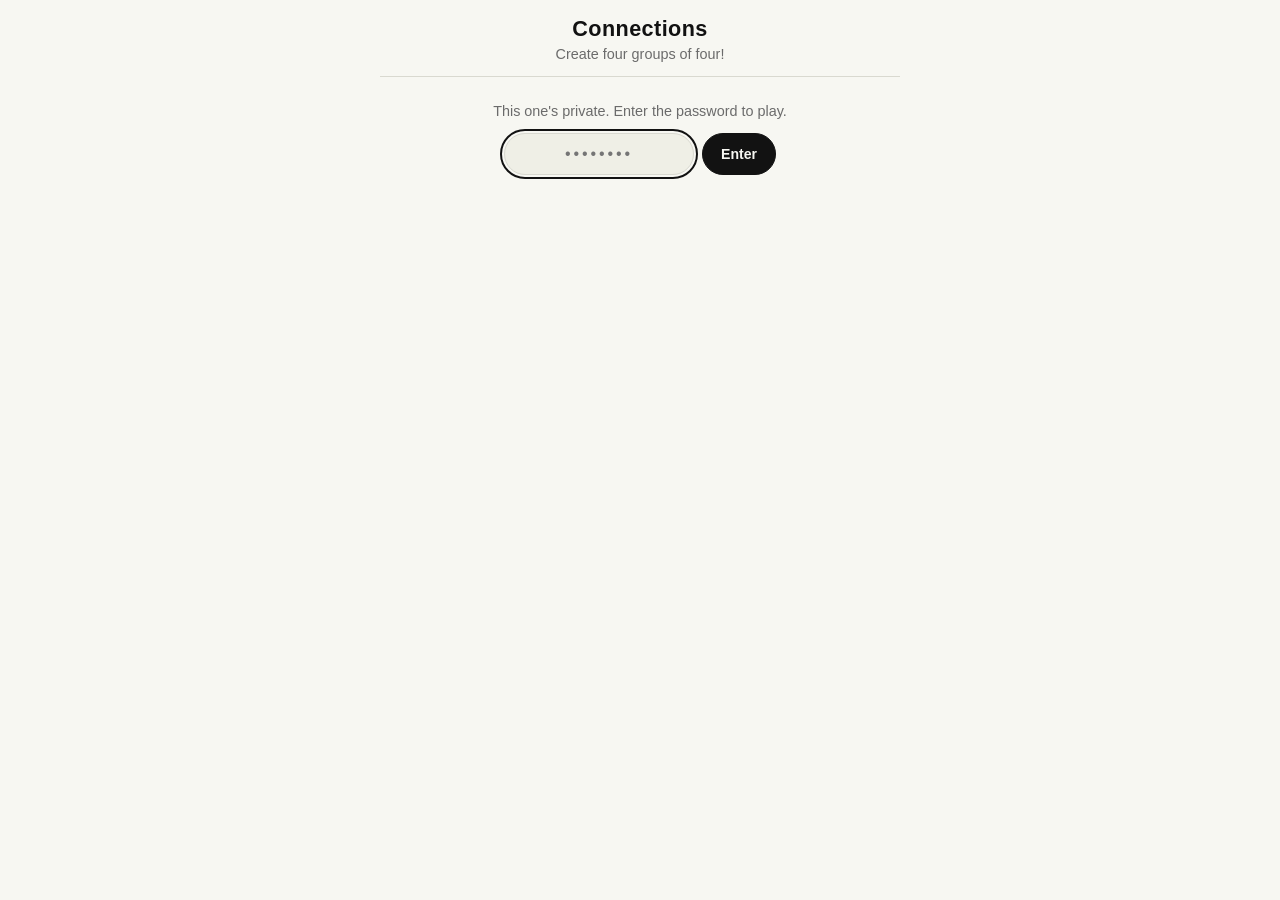
==== connections/index.html @ a22428eb "Complete the Zakynthos group DONKEY, WATERMELON, BUNNIES, CHICKEN — no placeholder left in that grou" ====
<!doctype html>
<html lang="en">
<head>
<meta charset="utf-8">
<meta name="viewport" content="width=device-width, initial-scale=1, viewport-fit=cover">
<title>Connections</title>
<meta name="description" content="Create four groups of four.">
<meta name="theme-color" content="#f7f7f2">
<meta name="color-scheme" content="light dark">
<link rel="icon" href="data:image/svg+xml,<svg xmlns='http://www.w3.org/2000/svg' viewBox='0 0 100 100'><text y='.9em' font-size='90'>%F0%9F%8E%82</text></svg>">
<style>
  :root {
    --bg: #f7f7f2;
    --fg: #121212;
    --muted: #6b6b6b;
    --tile: #efefe6;
    --tile-fg: #121212;
    --selected: #5a594e;
    --selected-fg: #ffffff;
    --line: #d9d9d0;
    --yellow: #f9df6d;
    --green: #a0c35a;
    --blue: #b0c4ef;
    --purple: #ba81c5;
    --band-fg: #121212;
  }
  @media (prefers-color-scheme: dark) {
    :root {
      --bg: #16161a;
      --fg: #f2f2ee;
      --muted: #a0a0a0;
      --tile: #2b2b31;
      --tile-fg: #f2f2ee;
      --selected: #7a7a8c;
      --line: #3a3a42;
    }
  }
  * { box-sizing: border-box; }
  [hidden] { display: none !important; }
  html { -webkit-text-size-adjust: 100%; }
  body {
    margin: 0;
    background: var(--bg);
    color: var(--fg);
    font-family: "Libre Franklin", -apple-system, BlinkMacSystemFont, "Segoe UI", Roboto, Helvetica, Arial, sans-serif;
    display: flex;
    justify-content: center;
    padding: 16px 12px calc(24px + env(safe-area-inset-bottom));
    -webkit-tap-highlight-color: transparent;
  }
  main { width: 100%; max-width: 520px; }
  header { text-align: center; margin-bottom: 14px; }
  h1 { font-size: 1.35rem; letter-spacing: .02em; margin: 0 0 4px; }
  .subtitle { margin: 0; color: var(--muted); font-size: .9rem; }
  hr.rule { border: 0; border-top: 1px solid var(--line); margin: 12px 0; }

  #gate { text-align: center; margin: 26px 0; }
  .gate-lead { color: var(--muted); font-size: .9rem; margin: 0 0 14px; }
  #gate-form { display: flex; gap: 8px; justify-content: center; flex-wrap: wrap; }
  #gate-input {
    font: inherit;
    font-size: 1rem;
    letter-spacing: .18em;
    text-align: center;
    padding: 11px 14px;
    width: 190px;
    border: 1px solid var(--line);
    border-radius: 999px;
    background: var(--tile);
    color: var(--fg);
  }
  #gate-input:focus-visible { outline: 2px solid var(--fg); outline-offset: 2px; }

  #solved { display: grid; gap: 8px; margin-bottom: 8px; }
  #solved:empty { margin-bottom: 0; }
  .band {
    border-radius: 6px;
    padding: 12px 10px;
    text-align: center;
    color: var(--band-fg);
    animation: drop .35s ease;
  }
  .band .name { font-weight: 800; text-transform: uppercase; font-size: .82rem; letter-spacing: .03em; }
  .band .words { font-size: .82rem; margin-top: 2px; }
  .d0 { background: var(--yellow); }
  .d1 { background: var(--green); }
  .d2 { background: var(--blue); }
  .d3 { background: var(--purple); }

  .board { display: grid; grid-template-columns: repeat(4, 1fr); gap: 8px; }
  .tile {
    appearance: none;
    border: 0;
    border-radius: 6px;
    background: var(--tile);
    color: var(--tile-fg);
    font: inherit;
    font-weight: 700;
    font-size: clamp(.62rem, 3.1vw, .95rem);
    text-transform: uppercase;
    letter-spacing: .01em;
    min-height: 74px;
    padding: 4px 2px;
    cursor: pointer;
    overflow-wrap: anywhere;
    transition: transform .08s ease, background .12s ease, color .12s ease;
  }
  .tile.len-long { font-size: clamp(.5rem, 2.5vw, .78rem); }
  .tile.len-xlong { font-size: clamp(.44rem, 2.1vw, .68rem); }
  .tile:active { transform: scale(.95); }
  .tile[aria-pressed="true"] { background: var(--selected); color: var(--selected-fg); }
  .tile:focus-visible { outline: 2px solid var(--fg); outline-offset: 2px; }
  .board.shake { animation: shake .45s ease; }

  .message { min-height: 1.3em; text-align: center; font-size: .9rem; margin: 12px 0 4px; font-weight: 600; }
  .mistakes { text-align: center; color: var(--muted); font-size: .85rem; margin: 4px 0 14px; }
  .dots { letter-spacing: .28em; color: var(--fg); }

  .controls { display: flex; gap: 8px; justify-content: center; flex-wrap: wrap; }
  .btn {
    appearance: none;
    border: 1px solid var(--fg);
    background: transparent;
    color: var(--fg);
    border-radius: 999px;
    padding: 11px 18px;
    font: inherit;
    font-size: .88rem;
    font-weight: 600;
    cursor: pointer;
  }
  .btn:disabled { opacity: .35; cursor: default; }
  .btn.primary { background: var(--fg); color: var(--bg); }
  .btn:focus-visible { outline: 2px solid var(--fg); outline-offset: 2px; }

  #endcard { text-align: center; margin-top: 18px; }
  #endcard h2 { font-size: 1.05rem; margin: 0 0 6px; }
  .grid-share { font-size: 1.25rem; line-height: 1.25; margin: 8px 0 14px; white-space: pre; }
  footer { margin-top: 22px; text-align: center; color: var(--muted); font-size: .8rem; }
  footer select { font: inherit; font-size: .8rem; padding: 4px 6px; border-radius: 6px; border: 1px solid var(--line); background: var(--bg); color: var(--fg); }

  @keyframes drop { from { opacity: 0; transform: translateY(-6px); } to { opacity: 1; transform: none; } }
  @keyframes shake {
    10%, 90% { transform: translateX(-2px); }
    20%, 80% { transform: translateX(4px); }
    30%, 50%, 70% { transform: translateX(-6px); }
    40%, 60% { transform: translateX(6px); }
  }
  @media (prefers-reduced-motion: reduce) { * { animation: none !important; transition: none !important; } }
</style>
</head>
<body>
<main>
  <header>
    <h1 id="title">Connections</h1>
    <p class="subtitle">Create four groups of four!</p>
  </header>
  <hr class="rule">

  <section id="gate" hidden>
    <p class="gate-lead">This one's private. Enter the password to play.</p>
    <form id="gate-form" autocomplete="off">
      <input id="gate-input" type="password" inputmode="numeric" autocomplete="off"
             aria-label="Password" placeholder="••••••••">
      <button class="btn primary" id="gate-submit" type="submit">Enter</button>
    </form>
    <p id="gate-error" class="message" role="status" aria-live="polite"></p>
  </section>

  <div id="game" hidden>
  <section id="solved" aria-live="polite"></section>
  <div id="board" class="board" role="group" aria-label="Puzzle board"></div>

  <div id="status">
    <p id="message" class="message" role="status" aria-live="polite"></p>
    <p class="mistakes">Mistakes remaining: <span id="dots" class="dots"></span></p>
  </div>

  <div class="controls" id="controls">
    <button class="btn" id="shuffle" type="button">Shuffle</button>
    <button class="btn" id="deselect" type="button" disabled>Deselect all</button>
    <button class="btn primary" id="submit" type="button" disabled>Submit</button>
  </div>

  <section id="endcard" hidden>
    <h2 id="endtitle"></h2>
    <div class="grid-share" id="share"></div>
    <div class="controls">
      <button class="btn" id="copy" type="button">Copy results</button>
      <button class="btn primary" id="again" type="button">Play again</button>
    </div>
  </section>

  </div>

  <footer>
    <div id="picker-wrap" hidden>
      <label for="picker">Puzzle: </label>
      <select id="picker"></select>
    </div>
  </footer>
</main>

<script id="puzzle-data" type="text/plain" data-format="aes-gcm" data-iterations="250000">aqU5rqLUKtAIVMR+UIv1MtrTXOg3wK8t1nItlr/15a8xelyqMF99Z+OS2T1E3soNBqo43A6WW5g/31g9gQULWVFJYQRzNYv/vP1lF0VwWHTKxvv/fqiiNI3EA5seiyHbkoGkf53A2jslL7euNdxd5es5lCiRv1h9KzP8rqBAmsZjzn09FZ3L1fJPP0Zd+S6dlFAKIF0K1BNAsBmWV36RA1ClYvV6ImZMBcqWXCmJZUZq9sGYIyHs8DVMQVmQmeBWtja2Hrr+Gk1WK1x/5gPHEAvFGUNQdnofbOicja/[base64]/vEeKJZA6Ow7XItsHt7UOcdcHjzcQ6Q+6GmzGHTg/fljyPREJ1jDO1Ea6sZepD/mwQdoRnxY5sMEUuKOh+3CWeFD8T6GtZEdSFsUEDqA9v3nUfLGA3e6rLpGe3oiVW1vW5UuBypMY+EAzUl+CtyXYUmsoQNJQj0rqp+0ZjgvbENC8C7dbxe9g+SNzbHEEqZLattF10Yfq/[base64]/ggpdb8mSycs0JflDM4Wh0WP8l005Y5XpddLSunjY5JiCrH17rEPqWp0jiZC6OMpt2QcIfjHVhzVmevCGNeB3qmuumiUZHwffkEiwY/8bqAxpkoBrX3oeDrHWR6W4wJNqeNOkutIKC/1amdM4BKS4TQWkwZtHi9IX4LXd5+aTGevllvxSG9yPxTD83csJNfHkuGNAgCSJIR5Gebd+0zhUgJSkggEIl5m6HuW/SkEzkssdN1EUsMkqiONtcOM3kE7k6f2rpswwvrBCJi+AEP1wf7iE7H5ZDThdG8icD1jnECbbmtR5POIdlHjRDrlKHW0wfb2V1WnUkzvPX4C+jeXaPw/4z4jVBiLwCkj+nRyIgJAG3lomHrQtiRzvlZjCrBhnZICXodpPpbKEKI1UnjT5I4RYeh301bqW+dqmAnDcSkSVnn3isCyGYIL9FhnjMRod25aI177AtHlxPDtSDaii/gRsjJxqmDi597kryRKMpEq6HsW8eQ5nn+1gx5+N5SHO5ftBZyoeiNQcXbSnoV0C8JB74qxz5a3/WGhAXlvUVCwymX/+KPWxRlDgcaXcfTy3RmJRc1aCigtpeRqrz7MwLmaJfU9DlAmGYETDG8m61GPLWhzZ11IvmikTgDNRgfZq53QfnjReBsAgb1mvAs/4I3cKRTx3QPnc4EdaH1PaYg3FNOP5yGZVGvcLU6vUeLnz3RWSa8q/LAiqKlg1JNJJe3dPzRFFjgifVURyRtRMDTlci/yjPVLUBZCVrKma1lNudkxW/oe8ORJqVbuR5Sp4Aus9oF1GuwYcUMhGIhGloQoCAbqUTYl91fGWh7GNoGrfZHvM2KWGENCVliBGaBeaqg3jKxP3dwDqbWbouezJ/KtJkuwrpmMGvAih8n7Zooeb5JrQo3Nj59D2Fa0hX/fJBJDykoomQ4OrUTEha20lORwYpD+oAaYlN7nRI06SHYD2Doojergdr6vdiMRJsiQoa17SdKnk1EaGdSpIH1T9sZtOMm31JkI0xo0ij7Vt87+43z6399ceQvbtmQPEXVdNJj1+Z7wT3VJklxWzqfJDPhW/NJeBj1DyolisLHgdB9NDIePZq2T001vQtNpUU9oMfPxkpbvgYmLkHSm2ZnsbnmKPZAHYrDmTgZpD2tZwha7+mgdaefLGY+ve1YWO+KiLTqcc9Rlt/YYKtC8zobGKoEXoEDv9ZdVl2pTrjg4PEPulE5BcSBN9PoPvYcl6wgC2G+CbQ8XcrNZ7LVEerjuLXag4nKR6sw9cWeWu8Q9PUvHj/ls1lV7jh570pgEu2nWkhr0LVRcoJ0ZpmB3ouCxQiudkoqU=</script>
<script>
(function () {
  "use strict";

  var WORDS_PER_GROUP = 4;
  var MAX_MISTAKES = 4;
  var SQUARES = ["\u{1F7E8}", "\u{1F7E9}", "\u{1F7E6}", "\u{1F7EA}"];
  var STORAGE_PREFIX = "connections:v1:";

  var dataEl = document.getElementById("puzzle-data");
  var raw = dataEl.textContent.trim();
  var ENCRYPTED = dataEl.getAttribute("data-format") === "aes-gcm";
  var ITERATIONS = parseInt(dataEl.getAttribute("data-iterations"), 10) || 250000;
  var SALT_BYTES = 16;
  var NONCE_BYTES = 12;
  var PUZZLES;

  function bytesFromBase64(text) {
    return Uint8Array.from(atob(text), function (c) { return c.charCodeAt(0); });
  }

  var el = {
    title: document.getElementById("title"),
    solved: document.getElementById("solved"),
    board: document.getElementById("board"),
    message: document.getElementById("message"),
    dots: document.getElementById("dots"),
    status: document.getElementById("status"),
    controls: document.getElementById("controls"),
    shuffle: document.getElementById("shuffle"),
    deselect: document.getElementById("deselect"),
    submit: document.getElementById("submit"),
    endcard: document.getElementById("endcard"),
    endtitle: document.getElementById("endtitle"),
    share: document.getElementById("share"),
    copy: document.getElementById("copy"),
    again: document.getElementById("again"),
    pickerWrap: document.getElementById("picker-wrap"),
    picker: document.getElementById("picker"),
    gate: document.getElementById("gate"),
    gateForm: document.getElementById("gate-form"),
    gateInput: document.getElementById("gate-input"),
    gateSubmit: document.getElementById("gate-submit"),
    gateError: document.getElementById("gate-error"),
    game: document.getElementById("game")
  };

  var puzzle, board, selected, solved, mistakes, guesses;

  // --- helpers ----------------------------------------------------------
  function shuffled(list) {
    var out = list.slice();
    for (var i = out.length - 1; i > 0; i--) {
      var j = Math.floor(Math.random() * (i + 1));
      var tmp = out[i]; out[i] = out[j]; out[j] = tmp;
    }
    return out;
  }

  function allWords(p) {
    return p.groups.reduce(function (acc, g) { return acc.concat(g.words); }, []);
  }

  function groupOf(word) {
    for (var i = 0; i < puzzle.groups.length; i++) {
      if (puzzle.groups[i].words.indexOf(word) !== -1) return i;
    }
    return -1;
  }

  function overlap(group, words) {
    return words.filter(function (w) { return group.words.indexOf(w) !== -1; }).length;
  }

  function isLost() { return mistakes >= MAX_MISTAKES; }
  function isWon() { return solved.length === puzzle.groups.length && !isLost(); }
  function isOver() { return isWon() || isLost(); }

  // --- persistence ------------------------------------------------------
  function storageKey() { return STORAGE_PREFIX + puzzle.title; }

  function save() {
    try {
      localStorage.setItem(storageKey(), JSON.stringify({
        board: board, solved: solved, mistakes: mistakes, guesses: guesses
      }));
    } catch (err) { /* private mode, blocked storage - play on */ }
  }

  function restore() {
    try {
      var saved = JSON.parse(localStorage.getItem(storageKey()));
      if (!saved || !Array.isArray(saved.board)) return false;
      var expected = allWords(puzzle).slice().sort().join("|");
      var got = saved.board.concat(saved.solved.reduce(function (acc, i) {
        return acc.concat(puzzle.groups[i].words);
      }, [])).sort().join("|");
      if (expected !== got) return false;
      board = saved.board;
      solved = saved.solved;
      mistakes = saved.mistakes;
      guesses = saved.guesses || [];
      return true;
    } catch (err) {
      return false;
    }
  }

  function clearSaved() {
    try { localStorage.removeItem(storageKey()); } catch (err) { /* ignore */ }
  }

  // --- rendering --------------------------------------------------------
  function sizeClass(word) {
    if (word.length > 11) return "tile len-xlong";
    if (word.length > 8) return "tile len-long";
    return "tile";
  }

  function renderSolved() {
    el.solved.innerHTML = "";
    solved.forEach(function (index) {
      var group = puzzle.groups[index];
      var band = document.createElement("div");
      band.className = "band d" + group.difficulty;
      var name = document.createElement("div");
      name.className = "name";
      name.textContent = group.name;
      var words = document.createElement("div");
      words.className = "words";
      words.textContent = group.words.join(", ");
      band.appendChild(name);
      band.appendChild(words);
      el.solved.appendChild(band);
    });
  }

  function renderBoard() {
    el.board.innerHTML = "";
    board.forEach(function (word) {
      var tile = document.createElement("button");
      tile.type = "button";
      tile.className = sizeClass(word);
      tile.textContent = word;
      tile.setAttribute("aria-pressed", selected.indexOf(word) !== -1 ? "true" : "false");
      tile.addEventListener("click", function () { toggle(word); });
      el.board.appendChild(tile);
    });
  }

  function renderStatus() {
    el.dots.textContent = new Array(Math.max(0, MAX_MISTAKES - mistakes) + 1).join("●") || "—";
    el.submit.disabled = selected.length !== WORDS_PER_GROUP || isOver();
    el.deselect.disabled = selected.length === 0 || isOver();
    el.shuffle.disabled = isOver();
  }

  function say(text) { el.message.textContent = text || ""; }

  function shareGrid() {
    return guesses.map(function (guess) {
      return guess.map(function (word) { return SQUARES[puzzle.groups[groupOf(word)].difficulty]; }).join("");
    }).join("\n");
  }

  function renderEnd() {
    el.status.hidden = true;
    el.controls.hidden = true;
    el.endcard.hidden = false;
    el.endtitle.textContent = isWon()
      ? (mistakes === 0 ? "Perfect!" : "You got it!")
      : "Next time!";
    el.share.textContent = shareGrid();
  }

  // --- play -------------------------------------------------------------
  function toggle(word) {
    if (isOver()) return;
    var at = selected.indexOf(word);
    if (at !== -1) {
      selected.splice(at, 1);
    } else if (selected.length < WORDS_PER_GROUP) {
      selected.push(word);
    } else {
      return;
    }
    say("");
    renderBoard();
    renderStatus();
  }

  function alreadyGuessed(words) {
    var key = words.slice().sort().join("|");
    return guesses.some(function (guess) { return guess.slice().sort().join("|") === key; });
  }

  function submit() {
    if (selected.length !== WORDS_PER_GROUP || isOver()) return;
    if (alreadyGuessed(selected)) {
      say("Already guessed!");
      return;
    }

    var best = -1;
    var bestOverlap = -1;
    puzzle.groups.forEach(function (group, index) {
      if (solved.indexOf(index) !== -1) return;
      var score = overlap(group, selected);
      if (score > bestOverlap) { bestOverlap = score; best = index; }
    });

    guesses.push(selected.slice());

    if (bestOverlap === WORDS_PER_GROUP) {
      solved.push(best);
      board = board.filter(function (word) { return puzzle.groups[best].words.indexOf(word) === -1; });
      selected = [];
      say(isWon() ? "" : "Nice.");
    } else {
      mistakes += 1;
      say(bestOverlap === WORDS_PER_GROUP - 1 ? "One away…" : "Not a group.");
      el.board.classList.remove("shake");
      void el.board.offsetWidth;
      el.board.classList.add("shake");
      if (isLost()) revealRest();
    }

    renderSolved();
    renderBoard();
    renderStatus();
    save();
    if (isOver()) renderEnd();
  }

  function revealRest() {
    puzzle.groups.forEach(function (group, index) {
      if (solved.indexOf(index) === -1) solved.push(index);
    });
    solved.sort(function (a, b) {
      return puzzle.groups[a].difficulty - puzzle.groups[b].difficulty;
    });
    board = [];
    selected = [];
  }

  // --- setup ------------------------------------------------------------
  function start(index, fresh) {
    puzzle = PUZZLES[index];
    el.title.textContent = puzzle.title;
    document.title = puzzle.title;
    selected = [];
    el.status.hidden = false;
    el.controls.hidden = false;
    el.endcard.hidden = true;
    say("");

    if (fresh) clearSaved();
    if (!fresh && restore()) {
      // picked up where the last visit left off
    } else {
      board = shuffled(allWords(puzzle));
      solved = [];
      mistakes = 0;
      guesses = [];
    }

    renderSolved();
    renderBoard();
    renderStatus();
    if (isOver()) renderEnd();
    try { localStorage.setItem(STORAGE_PREFIX + "last", String(index)); } catch (err) { /* ignore */ }
  }

  function initialIndex() {
    var param = new URLSearchParams(location.search).get("p");
    var wanted = param === null ? NaN : parseInt(param, 10) - 1;
    if (!isNaN(wanted) && wanted >= 0 && wanted < PUZZLES.length) return wanted;
    try {
      var last = parseInt(localStorage.getItem(STORAGE_PREFIX + "last"), 10);
      if (!isNaN(last) && last >= 0 && last < PUZZLES.length) return last;
    } catch (err) { /* ignore */ }
    return 0;
  }

  el.submit.addEventListener("click", submit);
  el.shuffle.addEventListener("click", function () {
    board = shuffled(board);
    renderBoard();
    save();
  });
  el.deselect.addEventListener("click", function () {
    selected = [];
    renderBoard();
    renderStatus();
  });
  el.again.addEventListener("click", function () {
    start(PUZZLES.indexOf(puzzle), true);
  });
  el.copy.addEventListener("click", function () {
    var text = puzzle.title + "\n" + shareGrid();
    if (navigator.clipboard && navigator.clipboard.writeText) {
      navigator.clipboard.writeText(text).then(function () {
        el.copy.textContent = "Copied!";
        setTimeout(function () { el.copy.textContent = "Copy results"; }, 1500);
      }, function () { el.copy.textContent = "Copy failed"; });
    } else {
      el.copy.textContent = "Copy failed";
    }
  });
  document.addEventListener("keydown", function (event) {
    if (event.key === "Enter") submit();
    if (event.key === "Escape") { selected = []; renderBoard(); renderStatus(); }
  });

  function buildPicker() {
    if (PUZZLES.length < 2) return;
    el.pickerWrap.hidden = false;
    PUZZLES.forEach(function (p, index) {
      var option = document.createElement("option");
      option.value = String(index);
      option.textContent = p.title;
      el.picker.appendChild(option);
    });
    el.picker.addEventListener("change", function () {
      start(parseInt(el.picker.value, 10), false);
    });
  }

  // --- the password gate ------------------------------------------------
  // The puzzles are AES-GCM ciphertext; the password is the key, so a wrong
  // answer doesn't fail a comparison, it fails to decrypt anything.
  function decryptPuzzles(password) {
    var blob = bytesFromBase64(raw);
    var salt = blob.slice(0, SALT_BYTES);
    var nonce = blob.slice(SALT_BYTES, SALT_BYTES + NONCE_BYTES);
    var ciphertext = blob.slice(SALT_BYTES + NONCE_BYTES);
    var subtle = window.crypto && window.crypto.subtle;
    if (!subtle) return Promise.reject(new Error("no-crypto"));

    return subtle
      .importKey("raw", new TextEncoder().encode(password), "PBKDF2", false, ["deriveKey"])
      .then(function (baseKey) {
        return subtle.deriveKey(
          { name: "PBKDF2", salt: salt, iterations: ITERATIONS, hash: "SHA-256" },
          baseKey,
          { name: "AES-GCM", length: 256 },
          false,
          ["decrypt"]
        );
      })
      .then(function (key) {
        return subtle.decrypt({ name: "AES-GCM", iv: nonce }, key, ciphertext);
      })
      .then(function (plain) {
        return JSON.parse(new TextDecoder().decode(plain));
      });
  }

  function boot(puzzles) {
    PUZZLES = puzzles;
    el.gate.hidden = true;
    el.game.hidden = false;
    buildPicker();
    var startIndex = initialIndex();
    el.picker.value = String(startIndex);
    start(startIndex, false);
  }

  function unlock(password, quiet) {
    if (!password) return;
    el.gateSubmit.disabled = true;
    el.gateError.textContent = quiet ? "" : "Checking…";
    decryptPuzzles(password).then(function (puzzles) {
      try { localStorage.setItem(STORAGE_PREFIX + "key", password); } catch (err) { /* ignore */ }
      el.gateSubmit.disabled = false;
      el.gateError.textContent = "";
      boot(puzzles);
    }, function (error) {
      // A remembered password that no longer works just drops us at the prompt.
      try { localStorage.removeItem(STORAGE_PREFIX + "key"); } catch (err) { /* ignore */ }
      el.gateSubmit.disabled = false;
      el.gateInput.value = "";
      el.gateError.textContent = quiet
        ? ""
        : (error && error.message === "no-crypto"
            ? "This page needs to be opened over https to unlock."
            : "Wrong password.");
      if (!quiet) el.gateInput.focus();
    });
  }

  el.gateForm.addEventListener("submit", function (event) {
    event.preventDefault();
    unlock(el.gateInput.value.trim(), false);
  });

  if (!ENCRYPTED) {
    boot(JSON.parse(new TextDecoder().decode(bytesFromBase64(raw))));
  } else {
    el.gate.hidden = false;
    var remembered = null;
    try { remembered = localStorage.getItem(STORAGE_PREFIX + "key"); } catch (err) { /* ignore */ }
    if (remembered) {
      unlock(remembered, true);
    } else {
      el.gateInput.focus();
    }
  }
})();
</script>
</body>
</html>
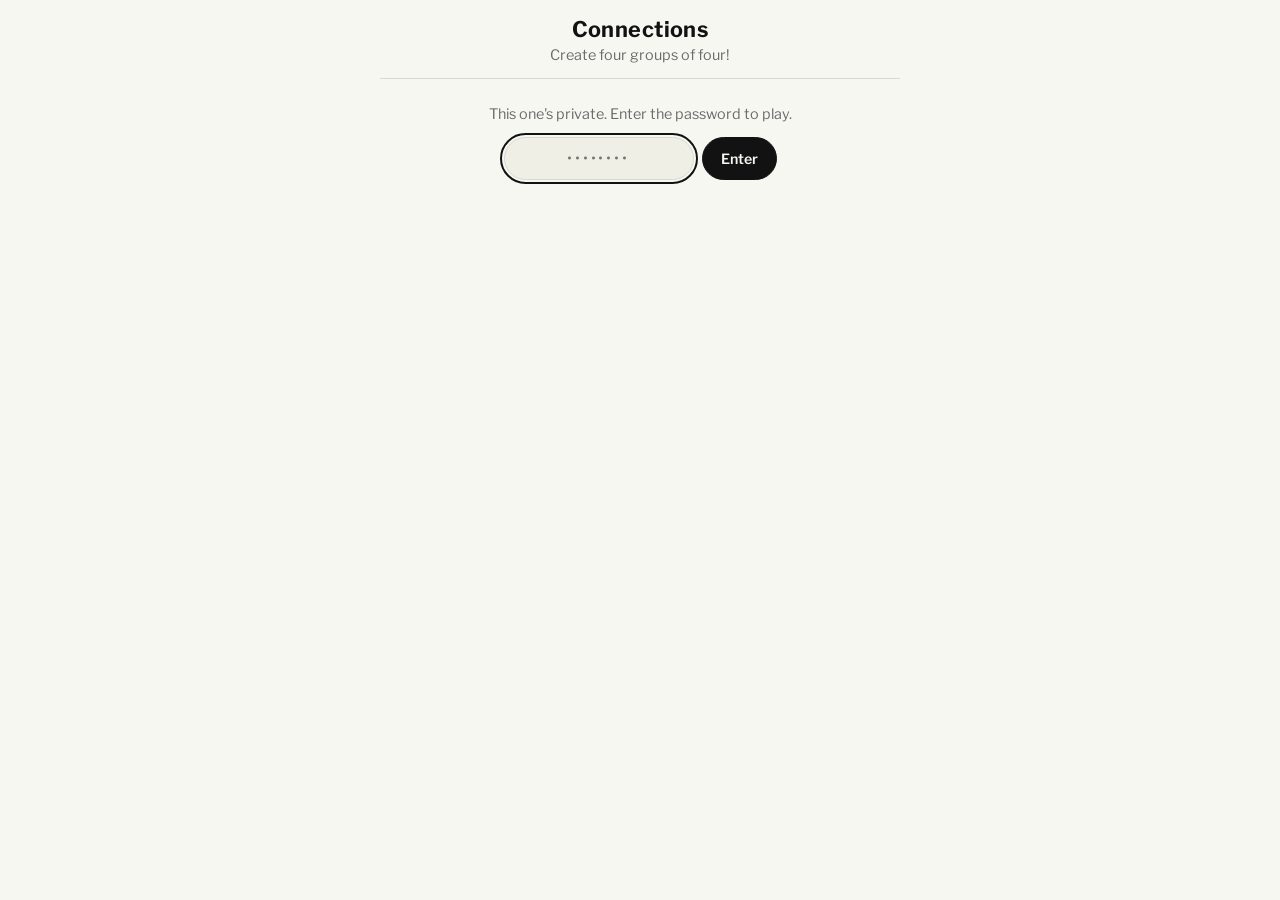
==== commit 96b05f59: "Write the last puzzle group and match the real game's board All four groups are real now. The board " ====
--- a/connections/index.html
+++ b/connections/index.html
@@ -7,6 +7,9 @@
 <meta name="description" content="Create four groups of four.">
 <meta name="theme-color" content="#f7f7f2">
 <meta name="color-scheme" content="light dark">
+<link rel="preconnect" href="https://fonts.googleapis.com">
+<link rel="preconnect" href="https://fonts.gstatic.com" crossorigin>
+<link href="https://fonts.googleapis.com/css2?family=Libre+Franklin:wght@400;600;700;800&display=swap" rel="stylesheet">
 <link rel="icon" href="data:image/svg+xml,<svg xmlns='http://www.w3.org/2000/svg' viewBox='0 0 100 100'><text y='.9em' font-size='90'>%F0%9F%8E%82</text></svg>">
 <style>
   :root {
@@ -99,7 +102,7 @@
     font-size: clamp(.62rem, 3.1vw, .95rem);
     text-transform: uppercase;
     letter-spacing: .01em;
-    min-height: 74px;
+    aspect-ratio: 1 / 1;
     padding: 4px 2px;
     cursor: pointer;
     overflow-wrap: anywhere;
@@ -110,11 +113,30 @@
   .tile:active { transform: scale(.95); }
   .tile[aria-pressed="true"] { background: var(--selected); color: var(--selected-fg); }
   .tile:focus-visible { outline: 2px solid var(--fg); outline-offset: 2px; }
-  .board.shake { animation: shake .45s ease; }
-
-  .message { min-height: 1.3em; text-align: center; font-size: .9rem; margin: 12px 0 4px; font-weight: 600; }
-  .mistakes { text-align: center; color: var(--muted); font-size: .85rem; margin: 4px 0 14px; }
-  .dots { letter-spacing: .28em; color: var(--fg); }
+  .tile.shake { animation: shake .5s ease; }
+  .tile.pop { animation: pop .3s ease; }
+
+  /* The toast floats just above the board, as it does in the real game. */
+  .toast-slot { position: relative; height: 0; }
+  .toast {
+    position: absolute;
+    bottom: 10px;
+    left: 50%;
+    transform: translateX(-50%);
+    white-space: nowrap;
+    background: var(--fg);
+    color: var(--bg);
+    font-size: .82rem;
+    font-weight: 600;
+    padding: 9px 14px;
+    border-radius: 5px;
+    z-index: 2;
+    animation: drop .18s ease;
+  }
+
+  .mistakes { text-align: center; color: var(--muted); font-size: .85rem; margin: 18px 0 14px; }
+  .dots { display: inline-flex; gap: 7px; vertical-align: middle; margin-left: 4px; }
+  .dot { width: 13px; height: 13px; border-radius: 50%; background: var(--selected); }
 
   .controls { display: flex; gap: 8px; justify-content: center; flex-wrap: wrap; }
   .btn {
@@ -129,8 +151,9 @@
     font-weight: 600;
     cursor: pointer;
   }
-  .btn:disabled { opacity: .35; cursor: default; }
+  .btn:disabled { opacity: .4; cursor: default; }
   .btn.primary { background: var(--fg); color: var(--bg); }
+  .btn.primary:disabled { background: transparent; color: var(--fg); }
   .btn:focus-visible { outline: 2px solid var(--fg); outline-offset: 2px; }
 
   #endcard { text-align: center; margin-top: 18px; }
@@ -139,7 +162,21 @@
   footer { margin-top: 22px; text-align: center; color: var(--muted); font-size: .8rem; }
   footer select { font: inherit; font-size: .8rem; padding: 4px 6px; border-radius: 6px; border: 1px solid var(--line); background: var(--bg); color: var(--fg); }
 
+  .haptic-probe {
+    position: fixed;
+    left: 0;
+    bottom: 0;
+    width: 1px;
+    height: 1px;
+    opacity: 0;
+    pointer-events: none;
+  }
+
   @keyframes drop { from { opacity: 0; transform: translateY(-6px); } to { opacity: 1; transform: none; } }
+  @keyframes pop {
+    0%, 100% { transform: none; }
+    50% { transform: translateY(-9px); }
+  }
   @keyframes shake {
     10%, 90% { transform: translateX(-2px); }
     20%, 80% { transform: translateX(4px); }
@@ -169,16 +206,16 @@
 
   <div id="game" hidden>
   <section id="solved" aria-live="polite"></section>
+  <div class="toast-slot"><div id="toast" class="toast" role="status" aria-live="polite" hidden></div></div>
   <div id="board" class="board" role="group" aria-label="Puzzle board"></div>
 
   <div id="status">
-    <p id="message" class="message" role="status" aria-live="polite"></p>
     <p class="mistakes">Mistakes remaining: <span id="dots" class="dots"></span></p>
   </div>
 
   <div class="controls" id="controls">
     <button class="btn" id="shuffle" type="button">Shuffle</button>
-    <button class="btn" id="deselect" type="button" disabled>Deselect all</button>
+    <button class="btn" id="deselect" type="button" disabled>Deselect All</button>
     <button class="btn primary" id="submit" type="button" disabled>Submit</button>
   </div>
 
@@ -201,7 +238,9 @@
   </footer>
 </main>
 
-<script id="puzzle-data" type="text/plain" data-format="aes-gcm" data-iterations="250000">aqU5rqLUKtAIVMR+UIv1MtrTXOg3wK8t1nItlr/15a8xelyqMF99Z+OS2T1E3soNBqo43A6WW5g/31g9gQULWVFJYQRzNYv/vP1lF0VwWHTKxvv/fqiiNI3EA5seiyHbkoGkf53A2jslL7euNdxd5es5lCiRv1h9KzP8rqBAmsZjzn09FZ3L1fJPP0Zd+S6dlFAKIF0K1BNAsBmWV36RA1ClYvV6ImZMBcqWXCmJZUZq9sGYIyHs8DVMQVmQmeBWtja2Hrr+Gk1WK1x/5gPHEAvFGUNQdnofbOicja/[base64]/vEeKJZA6Ow7XItsHt7UOcdcHjzcQ6Q+6GmzGHTg/fljyPREJ1jDO1Ea6sZepD/mwQdoRnxY5sMEUuKOh+3CWeFD8T6GtZEdSFsUEDqA9v3nUfLGA3e6rLpGe3oiVW1vW5UuBypMY+EAzUl+CtyXYUmsoQNJQj0rqp+0ZjgvbENC8C7dbxe9g+SNzbHEEqZLattF10Yfq/[base64]/ggpdb8mSycs0JflDM4Wh0WP8l005Y5XpddLSunjY5JiCrH17rEPqWp0jiZC6OMpt2QcIfjHVhzVmevCGNeB3qmuumiUZHwffkEiwY/8bqAxpkoBrX3oeDrHWR6W4wJNqeNOkutIKC/1amdM4BKS4TQWkwZtHi9IX4LXd5+aTGevllvxSG9yPxTD83csJNfHkuGNAgCSJIR5Gebd+0zhUgJSkggEIl5m6HuW/SkEzkssdN1EUsMkqiONtcOM3kE7k6f2rpswwvrBCJi+AEP1wf7iE7H5ZDThdG8icD1jnECbbmtR5POIdlHjRDrlKHW0wfb2V1WnUkzvPX4C+jeXaPw/4z4jVBiLwCkj+nRyIgJAG3lomHrQtiRzvlZjCrBhnZICXodpPpbKEKI1UnjT5I4RYeh301bqW+dqmAnDcSkSVnn3isCyGYIL9FhnjMRod25aI177AtHlxPDtSDaii/gRsjJxqmDi597kryRKMpEq6HsW8eQ5nn+1gx5+N5SHO5ftBZyoeiNQcXbSnoV0C8JB74qxz5a3/WGhAXlvUVCwymX/+KPWxRlDgcaXcfTy3RmJRc1aCigtpeRqrz7MwLmaJfU9DlAmGYETDG8m61GPLWhzZ11IvmikTgDNRgfZq53QfnjReBsAgb1mvAs/4I3cKRTx3QPnc4EdaH1PaYg3FNOP5yGZVGvcLU6vUeLnz3RWSa8q/LAiqKlg1JNJJe3dPzRFFjgifVURyRtRMDTlci/yjPVLUBZCVrKma1lNudkxW/oe8ORJqVbuR5Sp4Aus9oF1GuwYcUMhGIhGloQoCAbqUTYl91fGWh7GNoGrfZHvM2KWGENCVliBGaBeaqg3jKxP3dwDqbWbouezJ/KtJkuwrpmMGvAih8n7Zooeb5JrQo3Nj59D2Fa0hX/fJBJDykoomQ4OrUTEha20lORwYpD+oAaYlN7nRI06SHYD2Doojergdr6vdiMRJsiQoa17SdKnk1EaGdSpIH1T9sZtOMm31JkI0xo0ij7Vt87+43z6399ceQvbtmQPEXVdNJj1+Z7wT3VJklxWzqfJDPhW/NJeBj1DyolisLHgdB9NDIePZq2T001vQtNpUU9oMfPxkpbvgYmLkHSm2ZnsbnmKPZAHYrDmTgZpD2tZwha7+mgdaefLGY+ve1YWO+KiLTqcc9Rlt/YYKtC8zobGKoEXoEDv9ZdVl2pTrjg4PEPulE5BcSBN9PoPvYcl6wgC2G+CbQ8XcrNZ7LVEerjuLXag4nKR6sw9cWeWu8Q9PUvHj/ls1lV7jh570pgEu2nWkhr0LVRcoJ0ZpmB3ouCxQiudkoqU=</script>
+<input type="checkbox" id="haptic" switch class="haptic-probe" tabindex="-1" aria-hidden="true">
+
+<script id="puzzle-data" type="text/plain" data-format="aes-gcm" data-iterations="250000">TfxhmDQFVtys84+XIkbNXHcHTEjkQfzrJGEVGNvyCYroo10FAEs1pNBIlDqrgJQ8z2uG+8RoWfQZFlCs5f/bOwhlDpn4PdVruxeEhV32jtZTTcjUu9rT386RGO85pTprgaPxIO19Tg4TsJZWQgpb2yYugIlbnNBAsLn0ZMpxLZskoaqJ74H59Z2h+W+/QZPvMxJqQ4fKj8MOhtYnB1iogx0B03MBZlaFuXGp0q3y82sqN6ojnKaV/7TEOx58+bUjeyzWPnVf+bJkCslO0fCAhrGP3KRoMOYjGdtG1spBS+TNQzttfD96UW70qxpkxJjm4NOUEzj+19woHJ3TfWLGy/xbj2xeVXBIFIiRJUiIN5gZfsgTTe2NDdTYgKgMmKNOpoB2VRg1NL/+new6keD1b2K62hvH2pVJNCMx/cJV2vc0q8nZXmsIe65TotG/+lyIDL8mevW+p0iYZEjlwFQkcCdgWn4LhWoXD4gLSHIKjAHRcAveC8PprclztrRGA0viA41lOqNjab9PE5tttpWGJ51ZRC3piDAzx+i+3OQGMR0zc6L1dN981w5NTA4NW6Au/s1gCDdk7c2AJvoQMcs4ZzC9QBqMOMdPj3GGoqIN/StLeTsaexvPFnmWmpygOyED/KgoNbCUVwOJ//L6CiIt6tRZ8RMjhIqf9tJQq5h0AlmU0TWQxrqo3toc9L+zNh+4I1t/2gt3koKrksQZQzGi41yOSWTeDGx2FGJVzlG1c5kbLSV6XoRuNXfQ/CUsVCYecg3gz81ASvf/edsWFgqemuomFYYbJzG796IQelykqkL+yIS6MgdqRl0yNQopa0fA5+rH6TuBr6eTkOcBvAScTeCYSZmHvc/XYd+ZRrz7AfpmlNP9+NDruZtP6uEANqSKvDpVJdc9cWn0S/[base64]/uPbHTYWTI3PmGHcOWWSqLxb1eIda0pj+WhJISXzmNvVeh9Zc6PZxfFVIwzi7nEdYK9C0Nl4Q7prwId1kIXjdxTneJ8nEuHHnVZrPuj9qbcNaAmqnlYVjzK51OP86VF1aVGoj0aYYiEpZZwi67/YwkTwTVHXptqo1VhBQ3nPmESSgVj2NzF7IfTE/At4DYknJcMXaMPzuEy3XSOJd1+LNdwiFEZsI0sx4OAt/[base64]/yrVD23AL1xArgIWrqvbYnJM4NCwxcVfeRXEE3NMK36su3vaOa9LUFb/H+DEkyJHcLgrxjSZcRT/sv3owRcsJkX/2dmPQc7ETfqqLpPLgRhofoPJMVsHunwjOZMpuqBEhklLBpP5fUnsa0Mg6ZvUj7BDNUxHXDbYM3+fsCetf+3moRRJdw9enqOIJpVG+/4vG0HBZ0zCLNeVsxr9jJJMnmK/aYF1uA3Xg+mRf3VwiCdFlzx+3m2XMLtHpXW+SNxZsV3whpKBNWzwah3Vf9AOZPWlw3dw/GM7Q3ob9hxgYcvI+uifzmQnJ5Jyg3aRMbVAVb148GfLcx1TmNJewIBqNjW0ldkaWqcVqvcCnvcCZlD6AwVttAT3WvlfOMT0xi6SXpEerR+Jh29I1OuN6guxd0wBNgi/StxwYOX1kr1jjZT9Uagway6o1ucD+/I20UgzekcI8Y7D3M9JGMQwJMYzSYc8SbFFF35Plwpv2cyq0fM17K+37NZDlx7Pk0MHYNfqSV+MzgQ+6ssNIhl2jjCpT6mjByhA0+PZ4ohpNBD8MH1aqqDY++YB48u8xNf9AQe2lcFLGyqqcN0hPvQ==</script>
 <script>
 (function () {
   "use strict";
@@ -227,7 +266,7 @@
     title: document.getElementById("title"),
     solved: document.getElementById("solved"),
     board: document.getElementById("board"),
-    message: document.getElementById("message"),
+    toast: document.getElementById("toast"),
     dots: document.getElementById("dots"),
     status: document.getElementById("status"),
     controls: document.getElementById("controls"),
@@ -246,10 +285,64 @@
     gateInput: document.getElementById("gate-input"),
     gateSubmit: document.getElementById("gate-submit"),
     gateError: document.getElementById("gate-error"),
-    game: document.getElementById("game")
+    game: document.getElementById("game"),
+    haptic: document.getElementById("haptic")
   };
 
   var puzzle, board, selected, solved, mistakes, guesses;
+  var busy = false;  // true while a guess animation is playing
+
+  // --- sound and haptics ------------------------------------------------
+  // The click is synthesized, so there is no audio file to load. Browsers
+  // only allow sound after a user gesture; the password screen is the first
+  // one, so audio is armed by the time the board appears.
+  var audio = null;
+
+  function ensureAudio() {
+    try {
+      if (!audio) {
+        var Ctx = window.AudioContext || window.webkitAudioContext;
+        if (!Ctx) return null;
+        audio = new Ctx();
+      }
+      if (audio.state === "suspended") audio.resume();
+    } catch (err) {
+      audio = null;
+    }
+    return audio;
+  }
+
+  function tick(frequency) {
+    var ctx = ensureAudio();
+    if (!ctx) return;
+    try {
+      var now = ctx.currentTime;
+      var osc = ctx.createOscillator();
+      var gain = ctx.createGain();
+      osc.type = "triangle";
+      osc.frequency.setValueAtTime(frequency, now);
+      osc.frequency.exponentialRampToValueAtTime(frequency * 0.6, now + 0.05);
+      gain.gain.setValueAtTime(0.0001, now);
+      gain.gain.exponentialRampToValueAtTime(0.16, now + 0.004);
+      gain.gain.exponentialRampToValueAtTime(0.0001, now + 0.06);
+      osc.connect(gain);
+      gain.connect(ctx.destination);
+      osc.start(now);
+      osc.stop(now + 0.08);
+    } catch (err) { /* never let a sound break the game */ }
+  }
+
+  // Safari renders <input switch> as a native toggle and plays a system
+  // haptic when it flips — the only route to vibration iOS gives a web page.
+  // Everywhere else this feature-detects to false and stays silent.
+  var CAN_BUZZ = (function () {
+    try { return "switch" in document.createElement("input"); } catch (err) { return false; }
+  })();
+
+  function buzz() {
+    if (!CAN_BUZZ || !el.haptic) return;
+    try { el.haptic.click(); } catch (err) { /* ignore */ }
+  }
 
   // --- helpers ----------------------------------------------------------
   function shuffled(list) {
@@ -353,13 +446,41 @@
   }
 
   function renderStatus() {
-    el.dots.textContent = new Array(Math.max(0, MAX_MISTAKES - mistakes) + 1).join("●") || "—";
-    el.submit.disabled = selected.length !== WORDS_PER_GROUP || isOver();
+    el.dots.innerHTML = "";
+    for (var left = 0; left < Math.max(0, MAX_MISTAKES - mistakes); left++) {
+      var dot = document.createElement("span");
+      dot.className = "dot";
+      el.dots.appendChild(dot);
+    }
+    el.submit.disabled = selected.length !== WORDS_PER_GROUP || isOver() || busy;
     el.deselect.disabled = selected.length === 0 || isOver();
     el.shuffle.disabled = isOver();
   }
 
-  function say(text) { el.message.textContent = text || ""; }
+  var toastTimer = null;
+
+  function say(text) {
+    clearTimeout(toastTimer);
+    if (!text) { el.toast.hidden = true; return; }
+    el.toast.textContent = text;
+    el.toast.hidden = false;
+    toastTimer = setTimeout(function () { el.toast.hidden = true; }, 1800);
+  }
+
+  function tilesFor(words) {
+    return Array.prototype.filter.call(el.board.children, function (node) {
+      return words.indexOf(node.textContent) !== -1;
+    });
+  }
+
+  function animate(words, name) {
+    tilesFor(words).forEach(function (tile, index) {
+      tile.classList.remove(name);
+      void tile.offsetWidth;
+      tile.style.animationDelay = name === "pop" ? index * 50 + "ms" : "0ms";
+      tile.classList.add(name);
+    });
+  }
 
   function shareGrid() {
     return guesses.map(function (guess) {
@@ -379,12 +500,14 @@
 
   // --- play -------------------------------------------------------------
   function toggle(word) {
-    if (isOver()) return;
+    if (busy || isOver()) return;
     var at = selected.indexOf(word);
     if (at !== -1) {
       selected.splice(at, 1);
+      tick(440);
     } else if (selected.length < WORDS_PER_GROUP) {
       selected.push(word);
+      tick(660);
     } else {
       return;
     }
@@ -399,7 +522,7 @@
   }
 
   function submit() {
-    if (selected.length !== WORDS_PER_GROUP || isOver()) return;
+    if (busy || selected.length !== WORDS_PER_GROUP || isOver()) return;
     if (alreadyGuessed(selected)) {
       say("Already guessed!");
       return;
@@ -413,27 +536,48 @@
       if (score > bestOverlap) { bestOverlap = score; best = index; }
     });
 
-    guesses.push(selected.slice());
+    var guess = selected.slice();
+    guesses.push(guess);
 
     if (bestOverlap === WORDS_PER_GROUP) {
-      solved.push(best);
-      board = board.filter(function (word) { return puzzle.groups[best].words.indexOf(word) === -1; });
-      selected = [];
-      say(isWon() ? "" : "Nice.");
-    } else {
-      mistakes += 1;
-      say(bestOverlap === WORDS_PER_GROUP - 1 ? "One away…" : "Not a group.");
-      el.board.classList.remove("shake");
-      void el.board.offsetWidth;
-      el.board.classList.add("shake");
-      if (isLost()) revealRest();
-    }
-
-    renderSolved();
-    renderBoard();
+      // The real game bounces the four tiles before they become a band.
+      busy = true;
+      animate(guess, "pop");
+      setTimeout(function () {
+        solved.push(best);
+        board = board.filter(function (word) { return guess.indexOf(word) === -1; });
+        selected = [];
+        busy = false;
+        renderSolved();
+        renderBoard();
+        renderStatus();
+        save();
+        if (isOver()) renderEnd();
+      }, 480);
+      return;
+    }
+
+    mistakes += 1;
+    // Only "one away" earns a message; a plain miss just shakes, as in the
+    // real game, and the dots carry the news.
+    if (bestOverlap === WORDS_PER_GROUP - 1) say("One away…");
+    animate(guess, "shake");
+    buzz();
     renderStatus();
     save();
-    if (isOver()) renderEnd();
+
+    if (isLost()) {
+      busy = true;
+      setTimeout(function () {
+        revealRest();
+        busy = false;
+        renderSolved();
+        renderBoard();
+        renderStatus();
+        save();
+        renderEnd();
+      }, 600);
+    }
   }
 
   function revealRest() {
@@ -595,6 +739,7 @@
 
   el.gateForm.addEventListener("submit", function (event) {
     event.preventDefault();
+    ensureAudio();
     unlock(el.gateInput.value.trim(), false);
   });
 
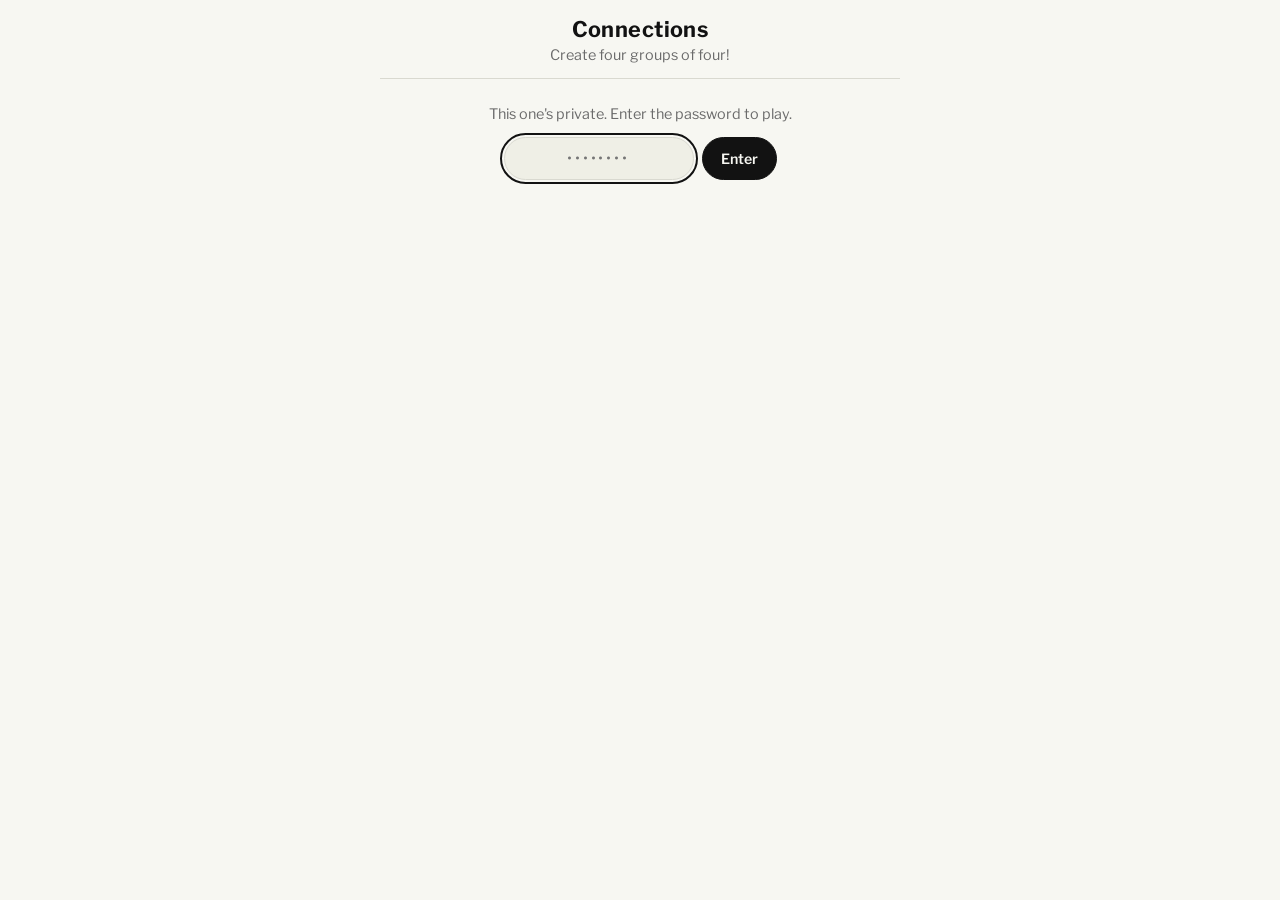
==== commit 9c745884: "Set off fireworks when the puzzle is solved A click-through canvas overlays the page and bursts shel" ====
--- a/connections/index.html
+++ b/connections/index.html
@@ -162,6 +162,15 @@
   footer { margin-top: 22px; text-align: center; color: var(--muted); font-size: .8rem; }
   footer select { font: inherit; font-size: .8rem; padding: 4px 6px; border-radius: 6px; border: 1px solid var(--line); background: var(--bg); color: var(--fg); }
 
+  .fireworks {
+    position: fixed;
+    inset: 0;
+    width: 100%;
+    height: 100%;
+    pointer-events: none;   /* the buttons underneath stay clickable */
+    z-index: 50;
+  }
+
   .haptic-probe {
     position: fixed;
     left: 0;
@@ -238,9 +247,10 @@
   </footer>
 </main>
 
+<canvas id="fireworks" class="fireworks" aria-hidden="true" hidden></canvas>
 <input type="checkbox" id="haptic" switch class="haptic-probe" tabindex="-1" aria-hidden="true">
 
-<script id="puzzle-data" type="text/plain" data-format="aes-gcm" data-iterations="250000">TfxhmDQFVtys84+XIkbNXHcHTEjkQfzrJGEVGNvyCYroo10FAEs1pNBIlDqrgJQ8z2uG+8RoWfQZFlCs5f/bOwhlDpn4PdVruxeEhV32jtZTTcjUu9rT386RGO85pTprgaPxIO19Tg4TsJZWQgpb2yYugIlbnNBAsLn0ZMpxLZskoaqJ74H59Z2h+W+/QZPvMxJqQ4fKj8MOhtYnB1iogx0B03MBZlaFuXGp0q3y82sqN6ojnKaV/7TEOx58+bUjeyzWPnVf+bJkCslO0fCAhrGP3KRoMOYjGdtG1spBS+TNQzttfD96UW70qxpkxJjm4NOUEzj+19woHJ3TfWLGy/xbj2xeVXBIFIiRJUiIN5gZfsgTTe2NDdTYgKgMmKNOpoB2VRg1NL/+new6keD1b2K62hvH2pVJNCMx/cJV2vc0q8nZXmsIe65TotG/+lyIDL8mevW+p0iYZEjlwFQkcCdgWn4LhWoXD4gLSHIKjAHRcAveC8PprclztrRGA0viA41lOqNjab9PE5tttpWGJ51ZRC3piDAzx+i+3OQGMR0zc6L1dN981w5NTA4NW6Au/s1gCDdk7c2AJvoQMcs4ZzC9QBqMOMdPj3GGoqIN/StLeTsaexvPFnmWmpygOyED/KgoNbCUVwOJ//L6CiIt6tRZ8RMjhIqf9tJQq5h0AlmU0TWQxrqo3toc9L+zNh+4I1t/2gt3koKrksQZQzGi41yOSWTeDGx2FGJVzlG1c5kbLSV6XoRuNXfQ/CUsVCYecg3gz81ASvf/edsWFgqemuomFYYbJzG796IQelykqkL+yIS6MgdqRl0yNQopa0fA5+rH6TuBr6eTkOcBvAScTeCYSZmHvc/XYd+ZRrz7AfpmlNP9+NDruZtP6uEANqSKvDpVJdc9cWn0S/[base64]/uPbHTYWTI3PmGHcOWWSqLxb1eIda0pj+WhJISXzmNvVeh9Zc6PZxfFVIwzi7nEdYK9C0Nl4Q7prwId1kIXjdxTneJ8nEuHHnVZrPuj9qbcNaAmqnlYVjzK51OP86VF1aVGoj0aYYiEpZZwi67/YwkTwTVHXptqo1VhBQ3nPmESSgVj2NzF7IfTE/At4DYknJcMXaMPzuEy3XSOJd1+LNdwiFEZsI0sx4OAt/[base64]/yrVD23AL1xArgIWrqvbYnJM4NCwxcVfeRXEE3NMK36su3vaOa9LUFb/H+DEkyJHcLgrxjSZcRT/sv3owRcsJkX/2dmPQc7ETfqqLpPLgRhofoPJMVsHunwjOZMpuqBEhklLBpP5fUnsa0Mg6ZvUj7BDNUxHXDbYM3+fsCetf+3moRRJdw9enqOIJpVG+/4vG0HBZ0zCLNeVsxr9jJJMnmK/aYF1uA3Xg+mRf3VwiCdFlzx+3m2XMLtHpXW+SNxZsV3whpKBNWzwah3Vf9AOZPWlw3dw/GM7Q3ob9hxgYcvI+uifzmQnJ5Jyg3aRMbVAVb148GfLcx1TmNJewIBqNjW0ldkaWqcVqvcCnvcCZlD6AwVttAT3WvlfOMT0xi6SXpEerR+Jh29I1OuN6guxd0wBNgi/StxwYOX1kr1jjZT9Uagway6o1ucD+/I20UgzekcI8Y7D3M9JGMQwJMYzSYc8SbFFF35Plwpv2cyq0fM17K+37NZDlx7Pk0MHYNfqSV+MzgQ+6ssNIhl2jjCpT6mjByhA0+PZ4ohpNBD8MH1aqqDY++YB48u8xNf9AQe2lcFLGyqqcN0hPvQ==</script>
+<script id="puzzle-data" type="text/plain" data-format="aes-gcm" data-iterations="250000">5pPa7Dopq0TZvbsXsOYRtm1rrkBH/U84BtTHpPwYV6ye7B8s85ySyGMh0d6P3bYQldX0kDYgDnUz3V4NqmJMZA+4OW9sfKs1/sDPn5atLyiXTIo70eegIS+sNQ3/wq0+GzkzfgeQinOtOiRXjPOGkLCXBWFGfW7biR4VR6nNYkvoKArxAUpraKeOmDX/Nw+qFMMmX2jmub2/vAjlPlTtJI/er9z1DbJBbotHBABPJ8Q/Py8XBOGFk6lupNkp8nHj4W1f8bdTGQVWENd/MlC5vQZD66oHpiBPQZVycwKonHEnRl+ShuyLmx47p54VnE1tYYUS4qIklls5qAH3nI3FYGhljwdqhhB1W2mado4RQErxKBCVo0LN3BBU/DlreTSbpO4MkpUFPFpzenBDXpVXYOvET1UeamUe8Q+SFkVgryvQtQNvNKO+cfDJLY+/3IX6PP2tHwrrIeDfpb6CT/M2FtgY5nB3p5Bk+X/cL62ySXXfZ7Z285Jh8mqvmlfjwwbBqTh5jMTiSHFh4pwW3quJsqF1mz7vA7ZZA/8tPZrUZojG1+Vh11RIWJl/253LT1txfiVO/4rQtITAcsWlij/gyCT4z3WIcD2afYBuzJwjvCFebmtX6V6q9+tTYUoGVN7WhnKwX3ZGm+17X5Ta7QxYTllidO+3MyoJH/dR+ycAS6fQumVS0u70gfXsVUJJDxJb+aWQMzfTYBldQyCSs7c0XeboBPtKhfjxeI5vJk0CsxRi2ZjFJXu3AGs2K3gBXTiOA7G1ju5zrHc7sI8V2qTZFHNC/vsU/Av0h6ow+1DmU7Ma0vIQasEob5fKmW4eMbcBFj2XYLfKrwoNxRK3AGFfeu3swiatZJeT2A2ddwoyhkegNtAALapKP390CbhODZrGw8PYg1kZ4EaWdB0yaeZPU7XhWIu0DGo+g+ylwOJUYyULNkIhcdTMMmmJ9KetcZFAHkZlcM5/grjIZIdRkaMDHNeL8zVHrq5oFUj/8oTxi4z9+i/xsusH3NePtIV1W3Ou2P8xvZBULuJTok64Ci5XSHDpj1CF5z7ehONHjhINtjgFy2C2fMGJZXS6HGVJZJwFJPaz0DlAbESddR5o5VW+jMGXc4Sh75hX+GUSlVkqZFHeXTw7RjhhRPLzDK0A/qt2lZd/8BPZuWIaN47ANcyvCNpbPo2G6Fqes9Uts7MNJU4/5J2af0b0BPY7552DlWWOaeOYzBKnTr540Sp1yqcZn9KEXD1dbd3Izql4wrjNR6v2Cq6ukVoxEeXxs4ywNBuo71P/WBwOsmzYrMMxgLXjzedSgLG9igQU61V2mI4R3wexC3XXhsQZD7Gej4kLx/AHO6s+Hvjzmpm2RrqMxj53p7DbZGzRSVlgqSdiy9KQfSKbEYwc6O8mge6lTdtgZjh55KIvDTcdLgbD1uTMwh7ZO/dhMVddUsGHcVMQJiSeV6w1een31cj6z+EsRdrgFAN6gLySx/8Y2E9B3SkyRsd0IsX6mllyZ5tbQxL+9R+Mb25XawsDX3pzt0WOsJ1NjengR498T6Xca7b2E0W53YWq2kPhDr6JbARk+UDMj3mA8tGcg160FRzHCy0RaEZyF8OY2BJkIHllG3RSQlDv8/d9wXYYnBnLDDJCN1+YfIaRo8CNI/jMgW9HtVfy5fVUOSO/FSEk5kofdLa47Okb76sYMOy6ngRZip9rHSAdsbWw5CTOAwf1r4WVq2y+y/WR1wCgrId/8vj2PRgLQdRo5rW3vBnTZdx4OUeFZdcY2/rxrkJRgv7TgLHBfQrouQ8EiGfFdMAQw2qPgyJH0Hx+AMWNthHESvS7fyatWsFkktj3v7NfAJ1mI4o2Jy6Ov1KYZCTHLXnGwlAyqe4Isr4yP6Q4QnqPSEo0siJld/WgL/7d+/A55NJ24SW973z5rfqGw8uNLVG/FC/H/gLQQIxvXZftPuSdTb3KOoSOpwU6HJH8GGV9qQtcBVbI2LDs8W2lPhH71uZMKIIPCji7LpPcF3etWkUKiJZHjszHshiHUCw0DXQijf2NbNwTMjcT7R9XHtzBCNJO3/o55dlYFAiro4oBgah1qmbnHbe7A7iOXk7IeoiTZtwa3N3FQJkeWsSRbAtXGvuDRoQj4MKyJyh5csfdEgToKarUu9ck3XxDGjOh2QApEOde8KdJc6uKUV508wmcp5P6Eb59tZr0xhByk11vmajGGA==</script>
 <script>
 (function () {
   "use strict";
@@ -286,7 +296,8 @@
     gateSubmit: document.getElementById("gate-submit"),
     gateError: document.getElementById("gate-error"),
     game: document.getElementById("game"),
-    haptic: document.getElementById("haptic")
+    haptic: document.getElementById("haptic"),
+    fireworks: document.getElementById("fireworks")
   };
 
   var puzzle, board, selected, solved, mistakes, guesses;
@@ -344,6 +355,112 @@
     try { el.haptic.click(); } catch (err) { /* ignore */ }
   }
 
+  // --- fireworks --------------------------------------------------------
+  // Shells burst over the finished board for a few seconds, then the canvas
+  // hides itself. Particles are drawn additively over a transparent canvas
+  // that is faded each frame, which is what gives them their trails.
+  var SHOW_MS = 5200;
+  var SPARK_COLORS = ["#e0a80c", "#5a9e2f", "#2f6fd0", "#9243a8", "#e0457b"];
+  var frame = null;
+  var sparks = [];
+
+  function calmPreferred() {
+    try {
+      return window.matchMedia && window.matchMedia("(prefers-reduced-motion: reduce)").matches;
+    } catch (err) {
+      return false;
+    }
+  }
+
+  function fitCanvas(canvas) {
+    var ratio = window.devicePixelRatio || 1;
+    canvas.width = Math.floor(window.innerWidth * ratio);
+    canvas.height = Math.floor(window.innerHeight * ratio);
+    var context = canvas.getContext("2d");
+    context.setTransform(ratio, 0, 0, ratio, 0, 0);
+    return context;
+  }
+
+  function burst(x, y) {
+    var color = SPARK_COLORS[Math.floor(Math.random() * SPARK_COLORS.length)];
+    var count = 48 + Math.floor(Math.random() * 28);
+    var power = 2.6 + Math.random() * 1.8;
+    for (var i = 0; i < count; i++) {
+      var angle = (Math.PI * 2 * i) / count + Math.random() * 0.14;
+      var speed = power * (0.45 + Math.random() * 0.75);
+      sparks.push({
+        x: x,
+        y: y,
+        vx: Math.cos(angle) * speed,
+        vy: Math.sin(angle) * speed,
+        life: 1,
+        decay: 0.008 + Math.random() * 0.012,
+        size: 2 + Math.random() * 2,
+        color: color
+      });
+    }
+  }
+
+  function stopFireworks() {
+    if (frame) { cancelAnimationFrame(frame); frame = null; }
+    sparks = [];
+    el.fireworks.hidden = true;
+  }
+
+  function celebrate() {
+    if (!el.fireworks || !el.fireworks.getContext || calmPreferred()) return;
+    stopFireworks();
+    el.fireworks.hidden = false;
+
+    var context = fitCanvas(el.fireworks);
+    var width = window.innerWidth;
+    var height = window.innerHeight;
+    var started = null;
+    var nextShell = 0;
+
+    function step(now) {
+      if (started === null) started = now;
+      var elapsed = now - started;
+
+      if (elapsed < SHOW_MS && elapsed >= nextShell) {
+        burst(width * (0.15 + Math.random() * 0.7), height * (0.14 + Math.random() * 0.42));
+        nextShell = elapsed + 320 + Math.random() * 380;
+      }
+
+      // Fade what is already on the canvas instead of clearing it, so each
+      // spark leaves a tail behind it.
+      context.globalCompositeOperation = "destination-out";
+      context.fillStyle = "rgba(0, 0, 0, 0.16)";
+      context.fillRect(0, 0, width, height);
+      context.globalCompositeOperation = "source-over";
+
+      for (var i = sparks.length - 1; i >= 0; i--) {
+        var spark = sparks[i];
+        spark.vy += 0.035;          // gravity
+        spark.vx *= 0.987;          // drag
+        spark.vy *= 0.987;
+        spark.x += spark.vx;
+        spark.y += spark.vy;
+        spark.life -= spark.decay;
+        if (spark.life <= 0) { sparks.splice(i, 1); continue; }
+        context.globalAlpha = Math.max(0, spark.life);
+        context.fillStyle = spark.color;
+        context.beginPath();
+        context.arc(spark.x, spark.y, spark.size, 0, Math.PI * 2);
+        context.fill();
+      }
+      context.globalAlpha = 1;
+
+      if (elapsed < SHOW_MS || sparks.length) {
+        frame = requestAnimationFrame(step);
+      } else {
+        stopFireworks();
+      }
+    }
+
+    frame = requestAnimationFrame(step);
+  }
+
   // --- helpers ----------------------------------------------------------
   function shuffled(list) {
     var out = list.slice();
@@ -488,7 +605,7 @@
     }).join("\n");
   }
 
-  function renderEnd() {
+  function renderEnd(fresh) {
     el.status.hidden = true;
     el.controls.hidden = true;
     el.endcard.hidden = false;
@@ -496,6 +613,7 @@
       ? (mistakes === 0 ? "Perfect!" : "You got it!")
       : "Next time!";
     el.share.textContent = shareGrid();
+    if (fresh && isWon()) celebrate();
   }
 
   // --- play -------------------------------------------------------------
@@ -552,7 +670,7 @@
         renderBoard();
         renderStatus();
         save();
-        if (isOver()) renderEnd();
+        if (isOver()) renderEnd(true);
       }, 480);
       return;
     }
@@ -575,7 +693,7 @@
         renderBoard();
         renderStatus();
         save();
-        renderEnd();
+        renderEnd(false);   // no fireworks for a loss
       }, 600);
     }
   }
@@ -615,7 +733,7 @@
     renderSolved();
     renderBoard();
     renderStatus();
-    if (isOver()) renderEnd();
+    if (isOver()) renderEnd(false);
     try { localStorage.setItem(STORAGE_PREFIX + "last", String(index)); } catch (err) { /* ignore */ }
   }
 
